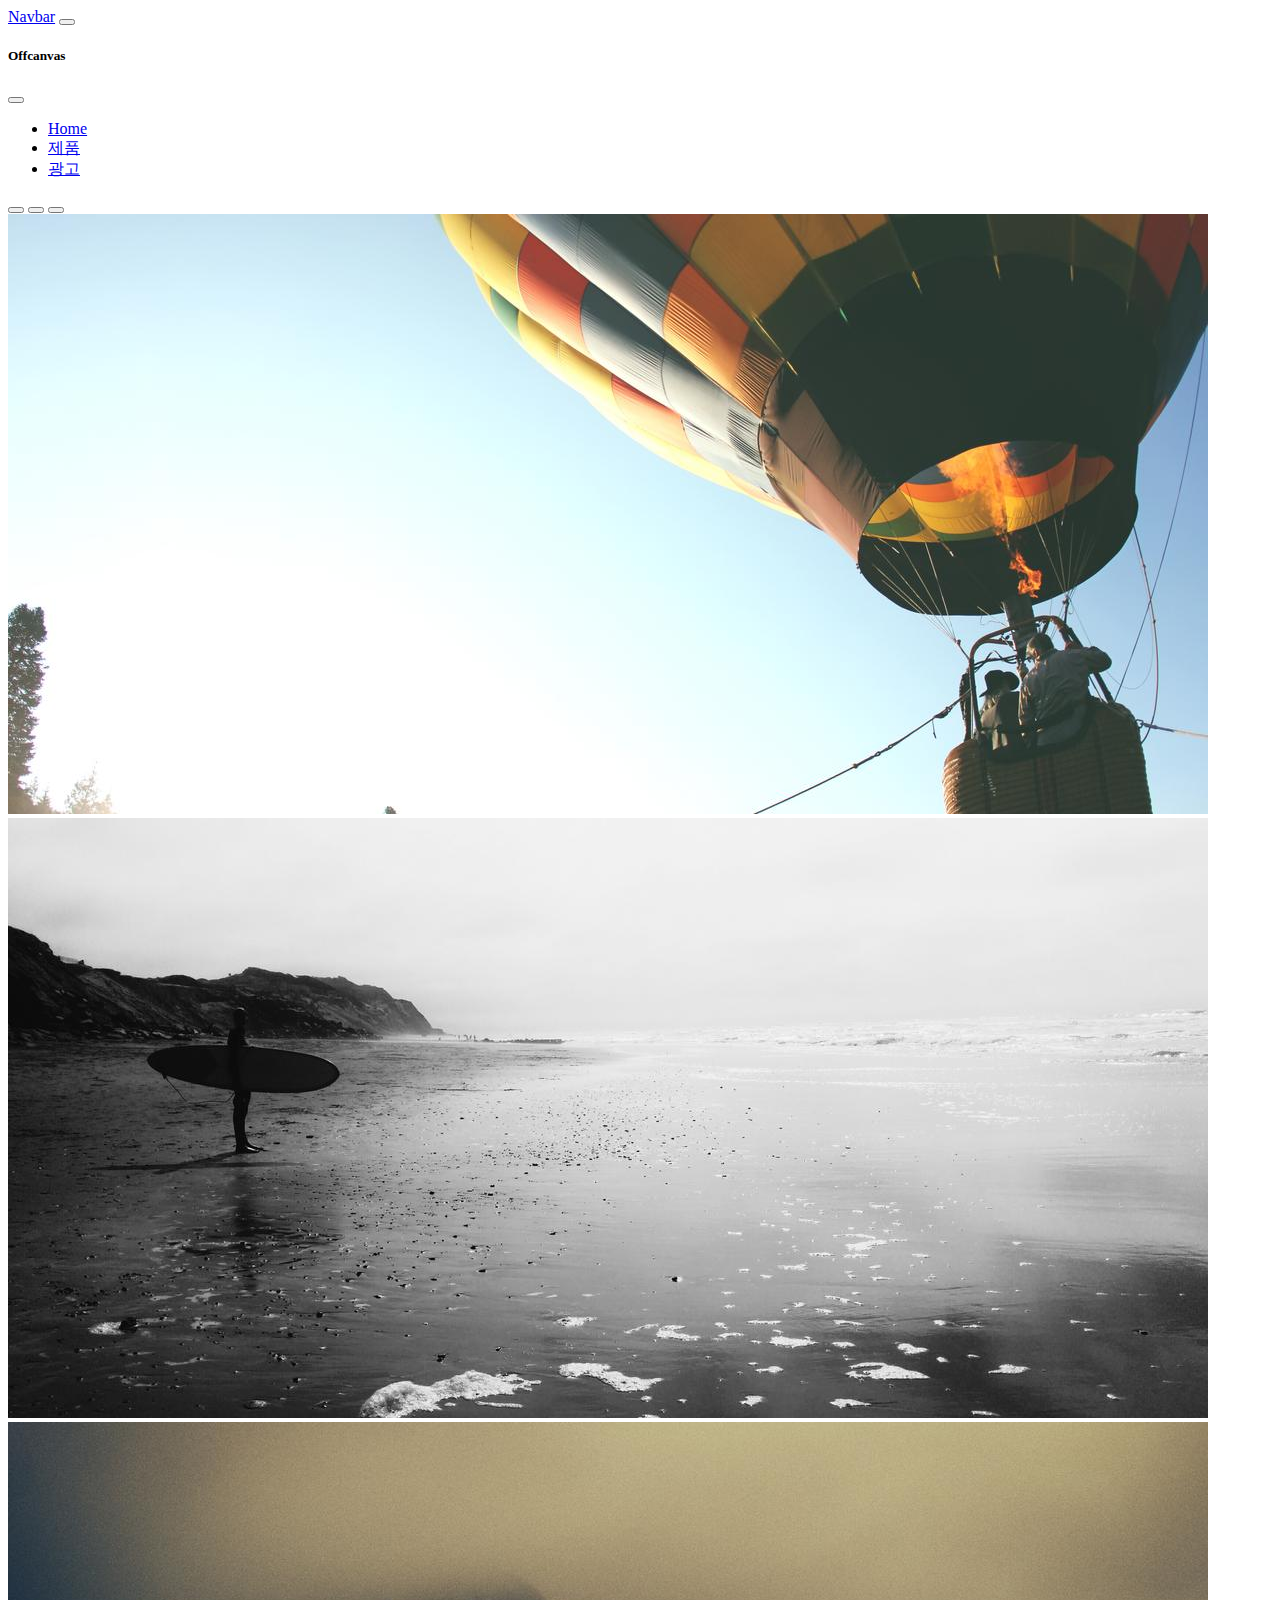
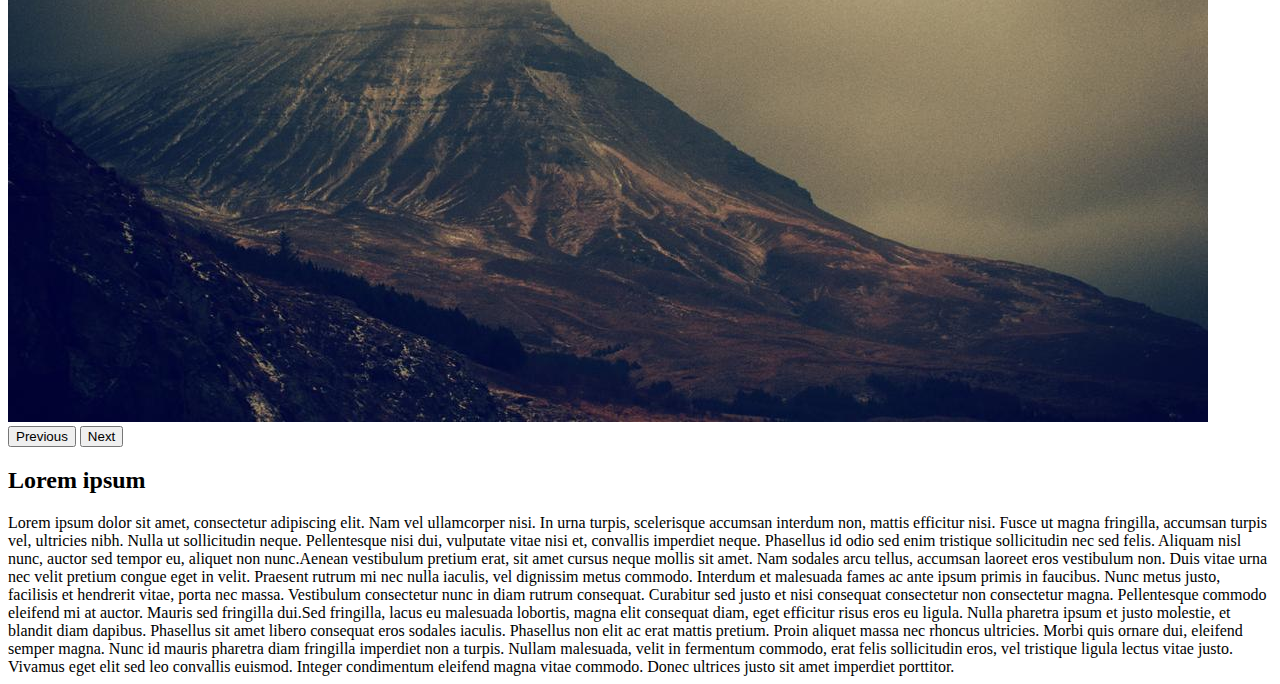
==== HTML/220906/practice2.html @ d3f0474d "HTML-1" ====
<!doctype html>
<html lang="en">
  <head>
    <meta charset="utf-8">
    <meta name="viewport" content="width=device-width, initial-scale=1">
    <title>Bootstrap demo</title>
    <link href="https://cdn.jsdelivr.net/npm/bootstrap@5.2.0/dist/css/bootstrap.min.css" rel="stylesheet" integrity="sha384-gH2yIJqKdNHPEq0n4Mqa/HGKIhSkIHeL5AyhkYV8i59U5AR6csBvApHHNl/vI1Bx" crossorigin="anonymous">
  </head>
  <body>
    <nav class="navbar navbar-expand-lg navbar-dark bg-primary" aria-label="Offcanvas navbar large">
        <div class="container-fluid">
          <a class="navbar-brand" href="#">Navbar</a>
          <button class="navbar-toggler" type="button" data-bs-toggle="offcanvas" data-bs-target="#offcanvasNavbar2" aria-controls="offcanvasNavbar2">
            <span class="navbar-toggler-icon"></span>
          </button>
          <div class="offcanvas offcanvas-end text-bg-primary" tabindex="-1" id="offcanvasNavbar2" aria-labelledby="offcanvasNavbar2Label">
            <div class="offcanvas-header">
              <h5 class="offcanvas-title" id="offcanvasNavbar2Label">Offcanvas</h5>
              <button type="button" class="btn-close btn-close-white" data-bs-dismiss="offcanvas" aria-label="Close"></button>
            </div>
            <div class="offcanvas-body">
              <ul class="navbar-nav justify-content-end flex-grow-1 pe-3">
                <li class="nav-item">
                  <a class="nav-link active" aria-current="page" href="#">Home</a>
                </li>
                <li class="nav-item">
                    <a class="nav-link" href="#">제품</a>
                </li>
                <li class="nav-item">
                    <a class="nav-link" href="#">광고</a>
                </li>
              </ul>
            </div>
          </div>
        </div>
    </nav>
    <div id="carouselExampleIndicators" class="carousel slide" data-bs-ride="true">
        <div class="carousel-indicators">
          <button type="button" data-bs-target="#carouselExampleIndicators" data-bs-slide-to="0" class="active" aria-current="true" aria-label="Slide 1"></button>
          <button type="button" data-bs-target="#carouselExampleIndicators" data-bs-slide-to="1" aria-label="Slide 2"></button>
          <button type="button" data-bs-target="#carouselExampleIndicators" data-bs-slide-to="2" aria-label="Slide 3"></button>
        </div>
        <div class="carousel-inner">
          <div class="carousel-item active">
            <img src="images/1.jpg" class="d-block w-100" alt="img1">
          </div>
          <div class="carousel-item">
            <img src="images/2.jpg" class="d-block w-100" alt="img2">
          </div>
          <div class="carousel-item">
            <img src="images/3.jpg" class="d-block w-100" alt="img3">
          </div>
        </div>
        <button class="carousel-control-prev" type="button" data-bs-target="#carouselExampleIndicators" data-bs-slide="prev">
          <span class="carousel-control-prev-icon" aria-hidden="true"></span>
          <span class="visually-hidden">Previous</span>
        </button>
        <button class="carousel-control-next" type="button" data-bs-target="#carouselExampleIndicators" data-bs-slide="next">
          <span class="carousel-control-next-icon" aria-hidden="true"></span>
          <span class="visually-hidden">Next</span>
        </button>
    </div>
    <div class="container">
        <h2 class="text-center">
            <div class="m-5">Lorem ipsum</div>            
        </h2>
        <div>
            Lorem ipsum dolor sit amet, consectetur adipiscing elit. Nam vel ullamcorper nisi. In urna turpis, scelerisque accumsan interdum non, mattis efficitur nisi. Fusce ut magna fringilla, accumsan turpis vel, ultricies nibh. Nulla ut sollicitudin neque. Pellentesque nisi dui, vulputate vitae nisi et, convallis imperdiet neque. Phasellus id odio sed enim tristique sollicitudin nec sed felis. Aliquam nisl nunc, auctor sed tempor eu, aliquet non nunc.Aenean vestibulum pretium erat, sit amet cursus neque mollis sit amet. Nam sodales arcu tellus, accumsan laoreet eros vestibulum non. Duis vitae urna nec velit pretium congue eget in velit. Praesent rutrum mi nec nulla iaculis, vel dignissim metus commodo. Interdum et malesuada fames ac ante ipsum primis in faucibus. Nunc metus justo, facilisis et hendrerit vitae, porta nec massa. Vestibulum consectetur nunc in diam rutrum consequat. Curabitur sed justo et nisi consequat consectetur non consectetur magna. Pellentesque commodo eleifend mi at auctor. Mauris sed fringilla dui.Sed fringilla, lacus eu malesuada lobortis, magna elit consequat diam, eget efficitur risus eros eu ligula. Nulla pharetra ipsum et justo molestie, et blandit diam dapibus. Phasellus sit amet libero consequat eros sodales iaculis. Phasellus non elit ac erat mattis pretium. Proin aliquet massa nec rhoncus ultricies. Morbi quis ornare dui, eleifend semper magna. Nunc id mauris pharetra diam fringilla imperdiet non a turpis. Nullam malesuada, velit in fermentum commodo, erat felis sollicitudin eros, vel tristique ligula lectus vitae justo. Vivamus eget elit sed leo convallis euismod. Integer condimentum eleifend magna vitae commodo. Donec ultrices justo sit amet imperdiet porttitor.
        </div>
    </div>
    <script src="https://cdn.jsdelivr.net/npm/@popperjs/core@2.11.5/dist/umd/popper.min.js" integrity="sha384-Xe+8cL9oJa6tN/veChSP7q+mnSPaj5Bcu9mPX5F5xIGE0DVittaqT5lorf0EI7Vk" crossorigin="anonymous"></script>
    <script src="https://cdn.jsdelivr.net/npm/bootstrap@5.2.0/dist/js/bootstrap.min.js" integrity="sha384-ODmDIVzN+pFdexxHEHFBQH3/9/vQ9uori45z4JjnFsRydbmQbmL5t1tQ0culUzyK" crossorigin="anonymous"></script>
    <script src="https://cdn.jsdelivr.net/npm/bootstrap@5.2.0/dist/js/bootstrap.bundle.min.js" integrity="sha384-A3rJD856KowSb7dwlZdYEkO39Gagi7vIsF0jrRAoQmDKKtQBHUuLZ9AsSv4jD4Xa" crossorigin="anonymous"></script>
  </body>
</html>
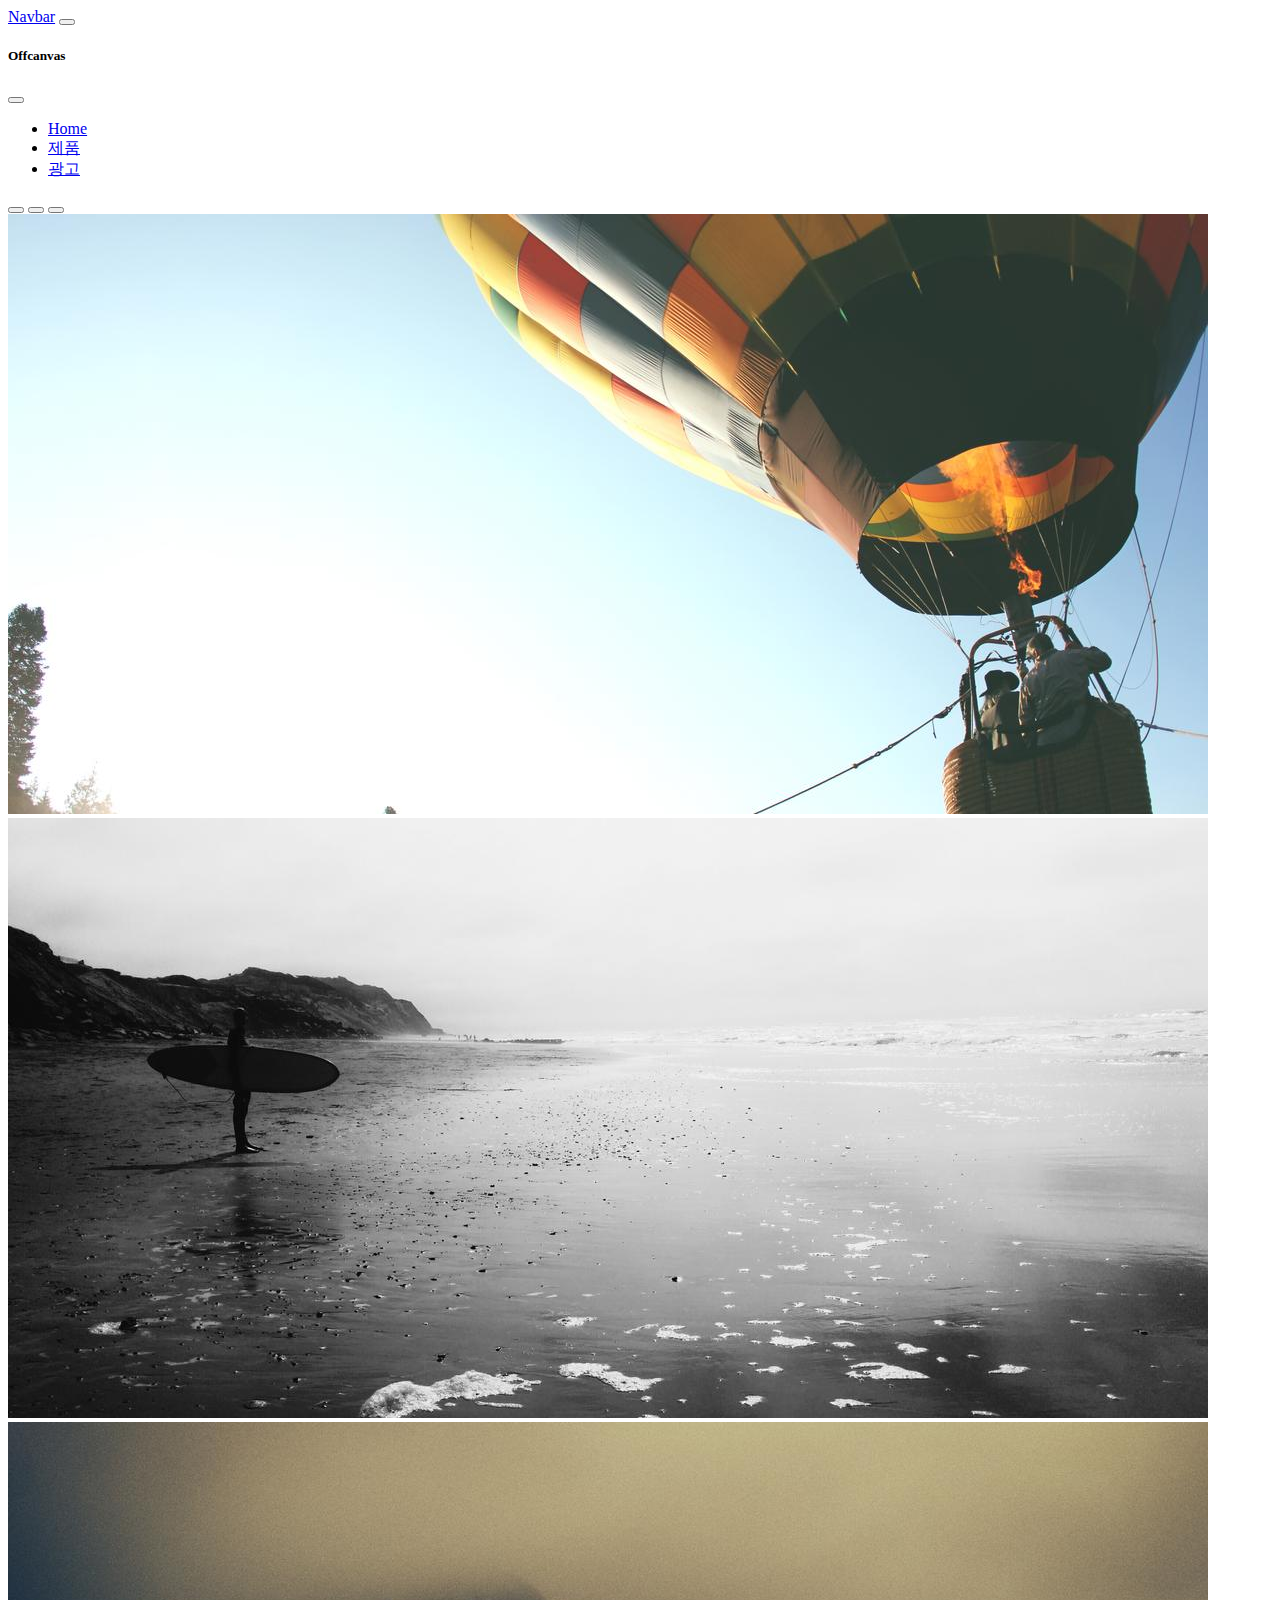
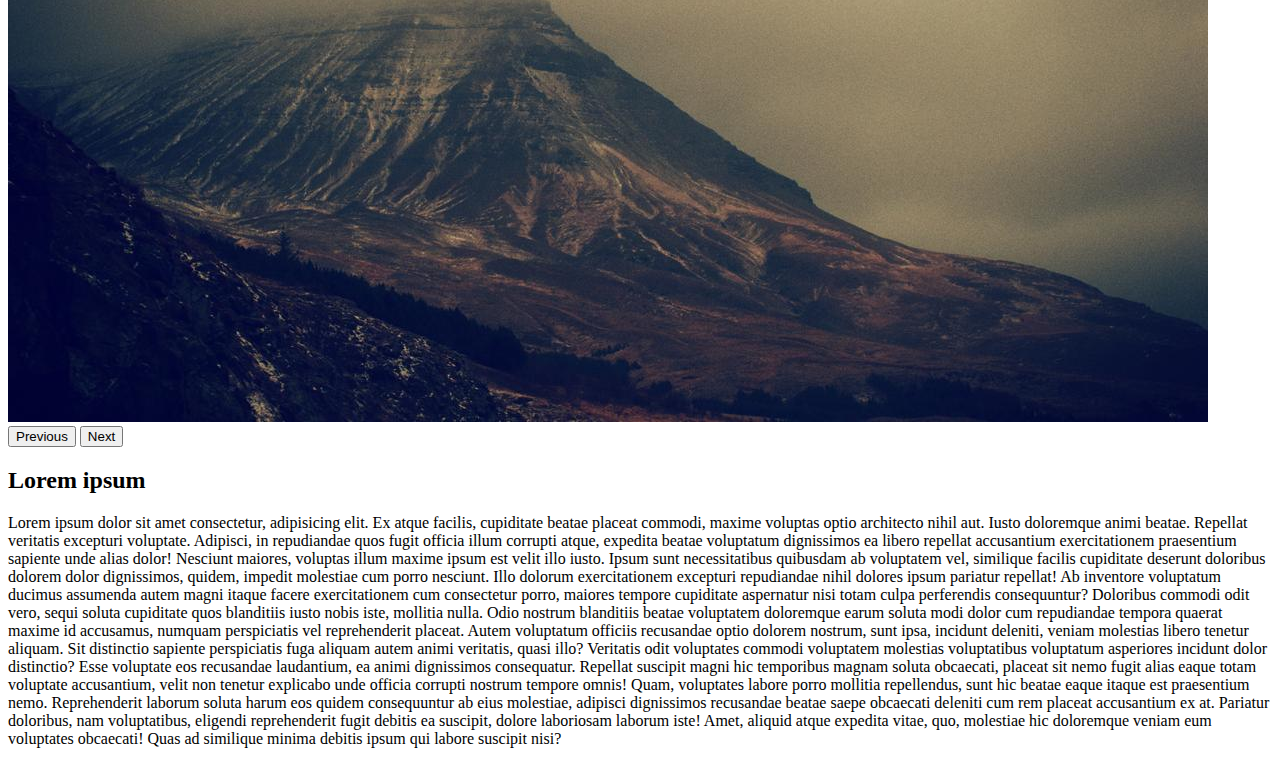
==== commit ac9ec37b: "HTML-1.1" ====
--- a/HTML/220906/practice2.html
+++ b/HTML/220906/practice2.html
@@ -7,7 +7,7 @@
     <link href="https://cdn.jsdelivr.net/npm/bootstrap@5.2.0/dist/css/bootstrap.min.css" rel="stylesheet" integrity="sha384-gH2yIJqKdNHPEq0n4Mqa/HGKIhSkIHeL5AyhkYV8i59U5AR6csBvApHHNl/vI1Bx" crossorigin="anonymous">
   </head>
   <body>
-    <nav class="navbar navbar-expand-lg navbar-dark bg-primary" aria-label="Offcanvas navbar large">
+    <nav class="navbar navbar-expand-lg navbar-dark bg-primary fixed-top" aria-label="Offcanvas navbar large">
         <div class="container-fluid">
           <a class="navbar-brand" href="#">Navbar</a>
           <button class="navbar-toggler" type="button" data-bs-toggle="offcanvas" data-bs-target="#offcanvasNavbar2" aria-controls="offcanvasNavbar2">
@@ -61,12 +61,12 @@
         </button>
     </div>
     <div class="container">
-        <h2 class="text-center">
-            <div class="m-5">Lorem ipsum</div>            
+        <h2 class="text-center m-5">
+          Lorem ipsum
         </h2>
-        <div>
-            Lorem ipsum dolor sit amet, consectetur adipiscing elit. Nam vel ullamcorper nisi. In urna turpis, scelerisque accumsan interdum non, mattis efficitur nisi. Fusce ut magna fringilla, accumsan turpis vel, ultricies nibh. Nulla ut sollicitudin neque. Pellentesque nisi dui, vulputate vitae nisi et, convallis imperdiet neque. Phasellus id odio sed enim tristique sollicitudin nec sed felis. Aliquam nisl nunc, auctor sed tempor eu, aliquet non nunc.Aenean vestibulum pretium erat, sit amet cursus neque mollis sit amet. Nam sodales arcu tellus, accumsan laoreet eros vestibulum non. Duis vitae urna nec velit pretium congue eget in velit. Praesent rutrum mi nec nulla iaculis, vel dignissim metus commodo. Interdum et malesuada fames ac ante ipsum primis in faucibus. Nunc metus justo, facilisis et hendrerit vitae, porta nec massa. Vestibulum consectetur nunc in diam rutrum consequat. Curabitur sed justo et nisi consequat consectetur non consectetur magna. Pellentesque commodo eleifend mi at auctor. Mauris sed fringilla dui.Sed fringilla, lacus eu malesuada lobortis, magna elit consequat diam, eget efficitur risus eros eu ligula. Nulla pharetra ipsum et justo molestie, et blandit diam dapibus. Phasellus sit amet libero consequat eros sodales iaculis. Phasellus non elit ac erat mattis pretium. Proin aliquet massa nec rhoncus ultricies. Morbi quis ornare dui, eleifend semper magna. Nunc id mauris pharetra diam fringilla imperdiet non a turpis. Nullam malesuada, velit in fermentum commodo, erat felis sollicitudin eros, vel tristique ligula lectus vitae justo. Vivamus eget elit sed leo convallis euismod. Integer condimentum eleifend magna vitae commodo. Donec ultrices justo sit amet imperdiet porttitor.
-        </div>
+        <p>
+          Lorem ipsum dolor sit amet consectetur, adipisicing elit. Ex atque facilis, cupiditate beatae placeat commodi, maxime voluptas optio architecto nihil aut. Iusto doloremque animi beatae. Repellat veritatis excepturi voluptate. Adipisci, in repudiandae quos fugit officia illum corrupti atque, expedita beatae voluptatum dignissimos ea libero repellat accusantium exercitationem praesentium sapiente unde alias dolor! Nesciunt maiores, voluptas illum maxime ipsum est velit illo iusto. Ipsum sunt necessitatibus quibusdam ab voluptatem vel, similique facilis cupiditate deserunt doloribus dolorem dolor dignissimos, quidem, impedit molestiae cum porro nesciunt. Illo dolorum exercitationem excepturi repudiandae nihil dolores ipsum pariatur repellat! Ab inventore voluptatum ducimus assumenda autem magni itaque facere exercitationem cum consectetur porro, maiores tempore cupiditate aspernatur nisi totam culpa perferendis consequuntur? Doloribus commodi odit vero, sequi soluta cupiditate quos blanditiis iusto nobis iste, mollitia nulla. Odio nostrum blanditiis beatae voluptatem doloremque earum soluta modi dolor cum repudiandae tempora quaerat maxime id accusamus, numquam perspiciatis vel reprehenderit placeat. Autem voluptatum officiis recusandae optio dolorem nostrum, sunt ipsa, incidunt deleniti, veniam molestias libero tenetur aliquam. Sit distinctio sapiente perspiciatis fuga aliquam autem animi veritatis, quasi illo? Veritatis odit voluptates commodi voluptatem molestias voluptatibus voluptatum asperiores incidunt dolor distinctio? Esse voluptate eos recusandae laudantium, ea animi dignissimos consequatur. Repellat suscipit magni hic temporibus magnam soluta obcaecati, placeat sit nemo fugit alias eaque totam voluptate accusantium, velit non tenetur explicabo unde officia corrupti nostrum tempore omnis! Quam, voluptates labore porro mollitia repellendus, sunt hic beatae eaque itaque est praesentium nemo. Reprehenderit laborum soluta harum eos quidem consequuntur ab eius molestiae, adipisci dignissimos recusandae beatae saepe obcaecati deleniti cum rem placeat accusantium ex at. Pariatur doloribus, nam voluptatibus, eligendi reprehenderit fugit debitis ea suscipit, dolore laboriosam laborum iste! Amet, aliquid atque expedita vitae, quo, molestiae hic doloremque veniam eum voluptates obcaecati! Quas ad similique minima debitis ipsum qui labore suscipit nisi?
+        </p>
     </div>
     <script src="https://cdn.jsdelivr.net/npm/@popperjs/core@2.11.5/dist/umd/popper.min.js" integrity="sha384-Xe+8cL9oJa6tN/veChSP7q+mnSPaj5Bcu9mPX5F5xIGE0DVittaqT5lorf0EI7Vk" crossorigin="anonymous"></script>
     <script src="https://cdn.jsdelivr.net/npm/bootstrap@5.2.0/dist/js/bootstrap.min.js" integrity="sha384-ODmDIVzN+pFdexxHEHFBQH3/9/vQ9uori45z4JjnFsRydbmQbmL5t1tQ0culUzyK" crossorigin="anonymous"></script>
